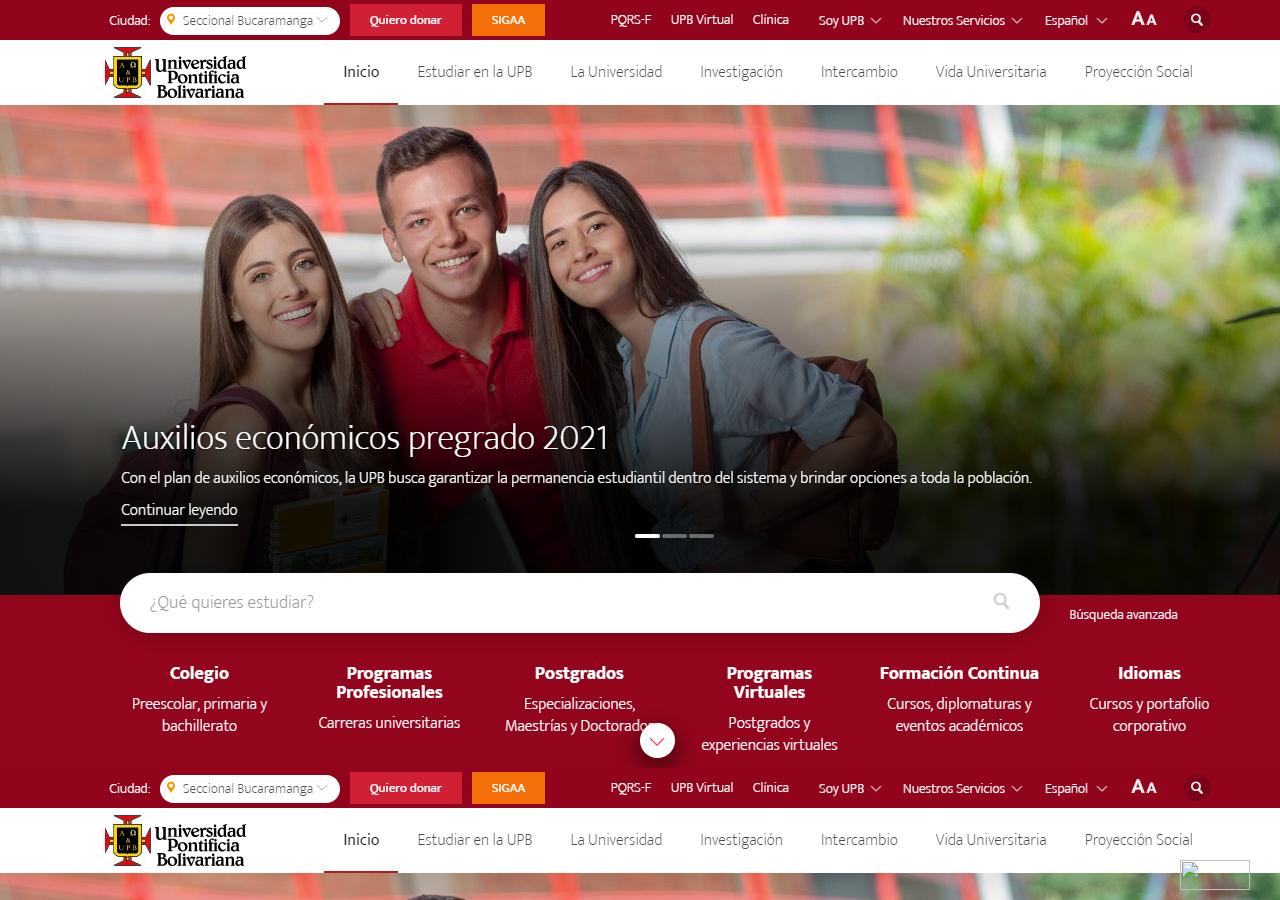
==== templates/index.html @ 050862d5 "Primera version funcional" ====
<link href="//netdna.bootstrapcdn.com/bootstrap/3.0.0/css/bootstrap.min.css" rel="stylesheet" id="bootstrap-css">
<script src="//netdna.bootstrapcdn.com/bootstrap/3.0.0/js/bootstrap.min.js"></script>
<script src="//code.jquery.com/jquery-1.11.1.min.js"></script>
<!------ Include the above in your HEAD tag ---------->

<!DOCTYPE html>
<html lang="en">

<head>
	<meta charset="utf-8">
	<script
		src='//production-assets.codepen.io/assets/editor/live/console_runner-079c09a0e3b9ff743e39ee2d5637b9216b3545af0de366d4b9aad9dc87e26bfd.js'></script>
	<script
		src='//production-assets.codepen.io/assets/editor/live/events_runner-73716630c22bbc8cff4bd0f07b135f00a0bdc5d14629260c3ec49e5606f98fdd.js'></script>
	<script
		src='//production-assets.codepen.io/assets/editor/live/css_live_reload_init-2c0dc5167d60a5af3ee189d570b1835129687ea2a61bee3513dee3a50c115a77.js'></script>
	<meta charset='UTF-8'>
	<meta name="robots" content="noindex">
	<link rel="shortcut icon" type="image/x-icon"
		href="//production-assets.codepen.io/assets/favicon/favicon-8ea04875e70c4b0bb41da869e81236e54394d63638a1ef12fa558a4a835f1164.ico" />
	<link rel="mask-icon" type=""
		href="//production-assets.codepen.io/assets/favicon/logo-pin-f2d2b6d2c61838f7e76325261b7195c27224080bc099486ddd6dccb469b8e8e6.svg"
		color="#111" />
	<link rel="canonical" href="https://codepen.io/emilcarlsson/pen/ZOQZaV?limit=all&page=74&q=contact+" />
	<link href='https://fonts.googleapis.com/css?family=Source+Sans+Pro:400,600,700,300' rel='stylesheet'
		type='text/css'>

	<link href="//maxcdn.bootstrapcdn.com/bootstrap/4.0.0/css/bootstrap.min.css" rel="stylesheet" id="bootstrap-css">
	<script src="//maxcdn.bootstrapcdn.com/bootstrap/4.0.0/js/bootstrap.min.js"></script>
	<script src="//cdnjs.cloudflare.com/ajax/libs/jquery/3.2.1/jquery.min.js"></script>
	<!------ Include the above in your HEAD tag ---------->
	<script src="https://use.typekit.net/hoy3lrg.js"></script>
	<script>try { Typekit.load({ async: true }); } catch (e) { }</script>
	<link rel='stylesheet prefetch' href='https://cdnjs.cloudflare.com/ajax/libs/meyer-reset/2.0/reset.min.css'>
	<link rel='stylesheet prefetch'
		href='https://cdnjs.cloudflare.com/ajax/libs/font-awesome/4.6.2/css/font-awesome.min.css'>

	<meta name="viewport" content="width=device-width, initial-scale=1.0">
	<title>Home</title>
	<link rel="stylesheet" href="https://cdnjs.cloudflare.com/ajax/libs/font-awesome/4.7.0/css/font-awesome.css">
	<link rel="stylesheet" type="text/css" href="../static/css/bootstrap.css">
	<link rel="stylesheet" type="text/css" href="../static/css/style.css">
	<link rel="stylesheet" type="text/css" href="../static/css/responsive.css">

	<style class="cp-pen-styles">
		body {
			background-image: url("../static/images/backgroundUPB.png");
		}

		 .chat_icon img {
			/*ChatBot*/
			position: fixed;
			bottom: 0;
			right: 30px;
			margin-bottom: 10px;
			cursor: pointer;
			width: 70px;
			-moz-transition: 0.3s border ease;
			-o-transition: 0.3s border ease;
			-webkit-transition: 0.3s border ease;
			transition: 0.3s border ease; 
		}

		.chat_box {
			width: 400px;
			height: 80vh;
			position: fixed;
			bottom: 100px;
			right: 30px;
			background: #dedede;
			z-index: 1000;
			transition: all 0.3s ease-out;
			transform: scaleY(0);
		}

		.encabezado {
			width: 100%;
			height: 60px;
			line-height: 60px;
			background: #f5f5f5;
		}

		.encabezado i {
			color: #9E1B2E;
			float: left;
			margin: 20px 12px 0 9px;
		}

		#icon {
			margin: 10px 12px 0 9px;
		}

		.encabezado p {
			font-family: "proxima-nova", "Source Sans Pro", sans-serif;
			font-size: 1em;
			float: left;
			color: #9E1B2E;
		}

		.encabezado .social-media {
			float: right;
		}

		.encabezado .social-media i {
			color: #9E1B2E;
			margin-left: 14px;
			cursor: pointer;
		}

		.encabezado .social-media i:nth-last-child(1) {
			margin-right: 20px;
		}

		.messages {
			height: auto;
			width: 100%;
			min-height: calc(100% - 93px);
			max-height: calc(100% - 93px);
			overflow-y: scroll;
			overflow-x: hidden;

		}

		.messages::-webkit-scrollbar {
			width: 8px;
			background: transparent;
		}

		.messages::-webkit-scrollbar-thumb {
			background-color: rgba(0, 0, 0, 0.3);
		}

		.messages ul li {
			display: inline-block;
			clear: both;
			list-style-type: none;
			margin: 15px 15px 20px 15px;
			width: calc(100% - 25px);
			font-size: 0.9em;
		}

		.messages ul li.resChat p {
			background: #435f7a;
			color: #f5f5f5;
		}

		.messages ul li.resUser p {
			background: #f5f5f5;
			float: right;
		}

		::marker {
			display: none;
			margin-right: 0px;
			visibility: hidden;
			color: #dedede;
		}

		.botText {
			background: #9E1B2E;
			color: #f5f5f5;
			display: inline-block;
			padding: 10px 15px;
			border-radius: 20px;
			max-width: 205px;
			line-height: 130%;
			font-family: "proxima-nova", "Source Sans Pro", sans-serif;
			font-size: 0.7em;

		}

		.userText {
			background: #f5f5f5;
			color: #9E1B2E;
			float: right;
			display: inline-block;
			padding: 10px 15px;
			border-radius: 20px;
			max-width: 205px;
			line-height: 130%;
			font-family: "proxima-nova", "Source Sans Pro", sans-serif;
			font-size: 0.7em;
		}

		#userInput {
			position: absolute;
			bottom: 0;
			width: 100%;
			z-index: 99;
			margin-top: 20px;
		}

		.wrap {
			position: relative;
		}

		.wrap button {
			float: right;
			border: none;
			width: 50px;
			padding: 12px 0;
			cursor: pointer;
			background: #9E1B2E;
			color: #f5f5f5;
		}

		.wrap input {
			padding: 15px 32px 16px 8px;
			font-family: "proxima-nova", "Source Sans Pro", sans-serif;
			float: left;
			border: none;
			width: 350px;

			font-size: 0.7em;
			color: #9E1B2E;
		}

		#text {
			margin: 0%;
		}

		.wrap input:focus {
			outline: none;
		}
	</style>

	<!-- ChatBot -->
	<link rel="stylesheet" type="text/css" href="../static/css/jquery.convform.css">
	<script type="text/javascript" src="../static/js/jquery-3.1.1.min.js"></script>
	<script type="text/javascript" src="../static/js/jquery.convform.js"></script>
	<script type="text/javascript" src="../static/js/custom.js"></script>
</head>

<body>
	<!-- ChatBot -->
	<div class="chat_icon">
		<img src="../static/images/logoChatSVG.svg">
	</div>

	<div class="chat_box">
		<div class="encabezado">
			<i id="icon" class="fa fa-user-circle fa-2x" aria-hidden="true"></i>
			<p>UPBot</p>
			<div class="social-media">
				<i class="fa fa-facebook" aria-hidden="true"></i>
				<i class="fa fa-twitter" aria-hidden="true"></i>
				<i class="fa fa-instagram" aria-hidden="true"></i>
			</div>
		</div>
		<div class="messages">

			<li class="resChat">
				<p class="botText">"¡Hola soy UPBot!<br>Estoy aquí para resolver tus dudas e inquietudes.<br>¿Cómo puedo
					ayudarte?"</p>
			</li>


		</div>
		<div id="userInput">
			<div class="wrap">
				<form>
					<input id="text" type="text" name="msg" placeholder="Escribe tu pregunta...">
					<button type="submit" id="send"><i class="fa fa-paper-plane" aria-hidden="true"></i></button>
				</form>
			</div>
		</div>
	</div>
	<!-- ChatBot end -->

	<script
		src='//production-assets.codepen.io/assets/common/stopExecutionOnTimeout-b2a7b3fe212eaa732349046d8416e00a9dec26eb7fd347590fbced3ab38af52e.js'></script>
	<script src='https://code.jquery.com/jquery-2.2.4.min.js'></script>

	<script>$(".messages").animate({ scrollTop: $(document).height() }, "fast");
		$(document).ready(function () {
			$("form").on("submit", function (event) {
				var rawText = $("#text").val();
				if ($.trim(rawText) == '') {
					return false;
				}
				var userHtml = '<li class="resUser"><p class="userText">' + rawText + "</p></li>";
				$("#text").val("");
				$(".messages").append(userHtml);
				document.getElementById("userInput").scrollIntoView({
					block: "start",
					behavior: "smooth",
				});
				$.ajax({
					data: {
						msg: rawText,
					},
					type: "POST",
					url: "/get",
				}).done(function (data) {
					var botHtml = '<li class="resChat"><p class="botText">' + data + "</p></li>";
					$(".messages").append($.parseHTML(botHtml));
					document.getElementById("userInput").scrollIntoView({
						block: "start",
						behavior: "smooth",
					});
				});
				$(".messages").animate({ scrollTop: $(document).height() }, "fast");
				event.preventDefault();
			});
		});
	</script>
</body>

</html>
---- static/css/style.css ----
.chat_icon img{ /*ChatBot*/
	position: fixed;
	bottom: 0;
	right: 30px;
	
	cursor: pointer;

	width: 30px;
	height: 30px;
	
	
	/* -moz-transition: 0.3s border ease;
	-o-transition: 0.3s border ease;
	-webkit-transition: 0.3s border ease;
	transition: 0.3s border ease; */
}
.chat_box{
	width: 400px;
	height: 80vh;
	position: fixed;
	bottom: 100px;
	right: 30px;
	background:#dedede;
	z-index: 1000;
	transition: all 0.3s ease-out;
	transform: scaleY(0);
}
.chat_box.active{
	transform: scaleY(1);
}
#messages{
	padding: 20px;
}
.my-conv-form-wrapper textarea{
	height: 30px;
	overflow: hidden;
	resize: none;
}
.hidden{
	display: none !important;
}
---- static/css/responsive.css ----
/*This Media Query use for Mobile View*/
@media screen and (max-width: 767px){
	.header{
		padding: 20px 0;
	}
	.logo{
		display: block;
		margin: 0 auto;
		width: 100px;
	} 
	.main_nav{
		text-align: center;
		margin-bottom: 30px;
	} 
	.main_nav ul li{
		margin: 0 3px;
	}	

	.banner{
		background-size: 200%;
		background-position: top center;
    background-repeat: no-repeat;
	}
	.banner h1{ font-size: 40px; }
	.about-section h2{
		font-size: 30px;
	}
	.about-box{
		margin: 15px 0;
	}
	#port_pop_pic{
		left: 30px;
		top: 30px;
		width: calc(100% - 60px);
		height: calc(100% - 60px)
	}

}
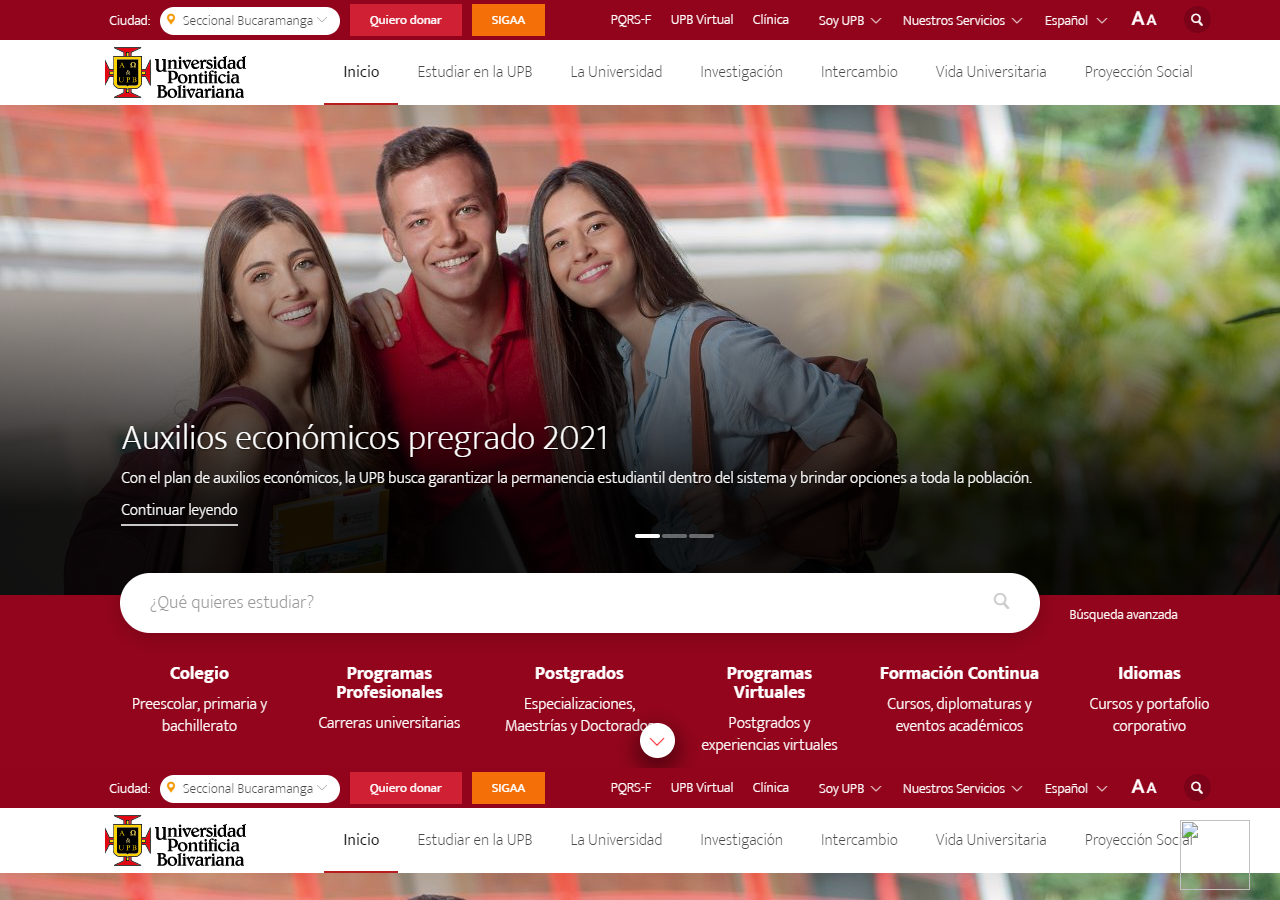
==== commit 25a82164: "Diseño Completo" ====
--- a/templates/index.html
+++ b/templates/index.html
@@ -1,37 +1,14 @@
-<link href="//netdna.bootstrapcdn.com/bootstrap/3.0.0/css/bootstrap.min.css" rel="stylesheet" id="bootstrap-css">
-<script src="//netdna.bootstrapcdn.com/bootstrap/3.0.0/js/bootstrap.min.js"></script>
-<script src="//code.jquery.com/jquery-1.11.1.min.js"></script>
-<!------ Include the above in your HEAD tag ---------->
-
 <!DOCTYPE html>
 <html lang="en">
 
 <head>
 	<meta charset="utf-8">
-	<script
-		src='//production-assets.codepen.io/assets/editor/live/console_runner-079c09a0e3b9ff743e39ee2d5637b9216b3545af0de366d4b9aad9dc87e26bfd.js'></script>
-	<script
-		src='//production-assets.codepen.io/assets/editor/live/events_runner-73716630c22bbc8cff4bd0f07b135f00a0bdc5d14629260c3ec49e5606f98fdd.js'></script>
-	<script
-		src='//production-assets.codepen.io/assets/editor/live/css_live_reload_init-2c0dc5167d60a5af3ee189d570b1835129687ea2a61bee3513dee3a50c115a77.js'></script>
-	<meta charset='UTF-8'>
-	<meta name="robots" content="noindex">
-	<link rel="shortcut icon" type="image/x-icon"
-		href="//production-assets.codepen.io/assets/favicon/favicon-8ea04875e70c4b0bb41da869e81236e54394d63638a1ef12fa558a4a835f1164.ico" />
-	<link rel="mask-icon" type=""
-		href="//production-assets.codepen.io/assets/favicon/logo-pin-f2d2b6d2c61838f7e76325261b7195c27224080bc099486ddd6dccb469b8e8e6.svg"
-		color="#111" />
-	<link rel="canonical" href="https://codepen.io/emilcarlsson/pen/ZOQZaV?limit=all&page=74&q=contact+" />
 	<link href='https://fonts.googleapis.com/css?family=Source+Sans+Pro:400,600,700,300' rel='stylesheet'
 		type='text/css'>
 
 	<link href="//maxcdn.bootstrapcdn.com/bootstrap/4.0.0/css/bootstrap.min.css" rel="stylesheet" id="bootstrap-css">
 	<script src="//maxcdn.bootstrapcdn.com/bootstrap/4.0.0/js/bootstrap.min.js"></script>
 	<script src="//cdnjs.cloudflare.com/ajax/libs/jquery/3.2.1/jquery.min.js"></script>
-	<!------ Include the above in your HEAD tag ---------->
-	<script src="https://use.typekit.net/hoy3lrg.js"></script>
-	<script>try { Typekit.load({ async: true }); } catch (e) { }</script>
-	<link rel='stylesheet prefetch' href='https://cdnjs.cloudflare.com/ajax/libs/meyer-reset/2.0/reset.min.css'>
 	<link rel='stylesheet prefetch'
 		href='https://cdnjs.cloudflare.com/ajax/libs/font-awesome/4.6.2/css/font-awesome.min.css'>
 
@@ -39,196 +16,13 @@
 	<title>Home</title>
 	<link rel="stylesheet" href="https://cdnjs.cloudflare.com/ajax/libs/font-awesome/4.7.0/css/font-awesome.css">
 	<link rel="stylesheet" type="text/css" href="../static/css/bootstrap.css">
-	<link rel="stylesheet" type="text/css" href="../static/css/style.css">
+	<link rel="stylesheet" type="text/css" href="../static/css/main.css">
 	<link rel="stylesheet" type="text/css" href="../static/css/responsive.css">
-
-	<style class="cp-pen-styles">
+	<style>
 		body {
 			background-image: url("../static/images/backgroundUPB.png");
-		}
-
-		 .chat_icon img {
-			/*ChatBot*/
-			position: fixed;
-			bottom: 0;
-			right: 30px;
-			margin-bottom: 10px;
-			cursor: pointer;
-			width: 70px;
-			-moz-transition: 0.3s border ease;
-			-o-transition: 0.3s border ease;
-			-webkit-transition: 0.3s border ease;
-			transition: 0.3s border ease; 
-		}
-
-		.chat_box {
-			width: 400px;
-			height: 80vh;
-			position: fixed;
-			bottom: 100px;
-			right: 30px;
-			background: #dedede;
-			z-index: 1000;
-			transition: all 0.3s ease-out;
-			transform: scaleY(0);
-		}
-
-		.encabezado {
-			width: 100%;
-			height: 60px;
-			line-height: 60px;
-			background: #f5f5f5;
-		}
-
-		.encabezado i {
-			color: #9E1B2E;
-			float: left;
-			margin: 20px 12px 0 9px;
-		}
-
-		#icon {
-			margin: 10px 12px 0 9px;
-		}
-
-		.encabezado p {
-			font-family: "proxima-nova", "Source Sans Pro", sans-serif;
-			font-size: 1em;
-			float: left;
-			color: #9E1B2E;
-		}
-
-		.encabezado .social-media {
-			float: right;
-		}
-
-		.encabezado .social-media i {
-			color: #9E1B2E;
-			margin-left: 14px;
-			cursor: pointer;
-		}
-
-		.encabezado .social-media i:nth-last-child(1) {
-			margin-right: 20px;
-		}
-
-		.messages {
-			height: auto;
-			width: 100%;
-			min-height: calc(100% - 93px);
-			max-height: calc(100% - 93px);
-			overflow-y: scroll;
-			overflow-x: hidden;
-
-		}
-
-		.messages::-webkit-scrollbar {
-			width: 8px;
-			background: transparent;
-		}
-
-		.messages::-webkit-scrollbar-thumb {
-			background-color: rgba(0, 0, 0, 0.3);
-		}
-
-		.messages ul li {
-			display: inline-block;
-			clear: both;
-			list-style-type: none;
-			margin: 15px 15px 20px 15px;
-			width: calc(100% - 25px);
-			font-size: 0.9em;
-		}
-
-		.messages ul li.resChat p {
-			background: #435f7a;
-			color: #f5f5f5;
-		}
-
-		.messages ul li.resUser p {
-			background: #f5f5f5;
-			float: right;
-		}
-
-		::marker {
-			display: none;
-			margin-right: 0px;
-			visibility: hidden;
-			color: #dedede;
-		}
-
-		.botText {
-			background: #9E1B2E;
-			color: #f5f5f5;
-			display: inline-block;
-			padding: 10px 15px;
-			border-radius: 20px;
-			max-width: 205px;
-			line-height: 130%;
-			font-family: "proxima-nova", "Source Sans Pro", sans-serif;
-			font-size: 0.7em;
-
-		}
-
-		.userText {
-			background: #f5f5f5;
-			color: #9E1B2E;
-			float: right;
-			display: inline-block;
-			padding: 10px 15px;
-			border-radius: 20px;
-			max-width: 205px;
-			line-height: 130%;
-			font-family: "proxima-nova", "Source Sans Pro", sans-serif;
-			font-size: 0.7em;
-		}
-
-		#userInput {
-			position: absolute;
-			bottom: 0;
-			width: 100%;
-			z-index: 99;
-			margin-top: 20px;
-		}
-
-		.wrap {
-			position: relative;
-		}
-
-		.wrap button {
-			float: right;
-			border: none;
-			width: 50px;
-			padding: 12px 0;
-			cursor: pointer;
-			background: #9E1B2E;
-			color: #f5f5f5;
-		}
-
-		.wrap input {
-			padding: 15px 32px 16px 8px;
-			font-family: "proxima-nova", "Source Sans Pro", sans-serif;
-			float: left;
-			border: none;
-			width: 350px;
-
-			font-size: 0.7em;
-			color: #9E1B2E;
-		}
-
-		#text {
-			margin: 0%;
-		}
-
-		.wrap input:focus {
-			outline: none;
-		}
+	}
 	</style>
-
-	<!-- ChatBot -->
-	<link rel="stylesheet" type="text/css" href="../static/css/jquery.convform.css">
-	<script type="text/javascript" src="../static/js/jquery-3.1.1.min.js"></script>
-	<script type="text/javascript" src="../static/js/jquery.convform.js"></script>
-	<script type="text/javascript" src="../static/js/custom.js"></script>
 </head>
 
 <body>
@@ -239,7 +33,7 @@
 
 	<div class="chat_box">
 		<div class="encabezado">
-			<i id="icon" class="fa fa-user-circle fa-2x" aria-hidden="true"></i>
+			<img src="../static/images/logoChatSVG.svg">
 			<p>UPBot</p>
 			<div class="social-media">
 				<i class="fa fa-facebook" aria-hidden="true"></i>
@@ -248,13 +42,10 @@
 			</div>
 		</div>
 		<div class="messages">
-
 			<li class="resChat">
-				<p class="botText">"¡Hola soy UPBot!<br>Estoy aquí para resolver tus dudas e inquietudes.<br>¿Cómo puedo
-					ayudarte?"</p>
+				<p class="botText">¡Hola soy UPBot!<br>Estoy aquí para resolver tus dudas e inquietudes.<br>¿Cómo puedo
+					ayudarte?</p>
 			</li>
-
-
 		</div>
 		<div id="userInput">
 			<div class="wrap">
@@ -266,44 +57,9 @@
 		</div>
 	</div>
 	<!-- ChatBot end -->
-
-	<script
-		src='//production-assets.codepen.io/assets/common/stopExecutionOnTimeout-b2a7b3fe212eaa732349046d8416e00a9dec26eb7fd347590fbced3ab38af52e.js'></script>
+	<script type="text/javascript" src="../static/js/jquery-3.1.1.min.js"></script>
+	<script type="text/javascript" src="../static/js/custom.js"></script>
 	<script src='https://code.jquery.com/jquery-2.2.4.min.js'></script>
-
-	<script>$(".messages").animate({ scrollTop: $(document).height() }, "fast");
-		$(document).ready(function () {
-			$("form").on("submit", function (event) {
-				var rawText = $("#text").val();
-				if ($.trim(rawText) == '') {
-					return false;
-				}
-				var userHtml = '<li class="resUser"><p class="userText">' + rawText + "</p></li>";
-				$("#text").val("");
-				$(".messages").append(userHtml);
-				document.getElementById("userInput").scrollIntoView({
-					block: "start",
-					behavior: "smooth",
-				});
-				$.ajax({
-					data: {
-						msg: rawText,
-					},
-					type: "POST",
-					url: "/get",
-				}).done(function (data) {
-					var botHtml = '<li class="resChat"><p class="botText">' + data + "</p></li>";
-					$(".messages").append($.parseHTML(botHtml));
-					document.getElementById("userInput").scrollIntoView({
-						block: "start",
-						behavior: "smooth",
-					});
-				});
-				$(".messages").animate({ scrollTop: $(document).height() }, "fast");
-				event.preventDefault();
-			});
-		});
-	</script>
 </body>
 
 </html>--- a/static/css/main.css
+++ b/static/css/main.css
@@ -0,0 +1,166 @@
+.chat_icon img {
+	/*ChatBot*/
+	position: fixed;
+	bottom: 0;
+	right: 30px;
+	margin-bottom: 10px;
+	cursor: pointer;
+	width: 70px;
+	height: 70px;
+}
+
+.chat_box {
+	width: 400px;
+	height: 85vh;
+	position: fixed;
+	bottom: 100px;
+	right: 30px;
+	background: #dedede;
+	z-index: 1000;
+	transition: all 0.3s ease-out;
+	transform: scaleY(0);
+}
+
+.encabezado {
+	width: 100%;
+	height: 60px;
+	line-height: 60px;
+	background: #f5f5f5;
+}
+
+.encabezado i {
+	color: #9E1B2E;
+	float: left;
+	margin: 20px 12px 0 9px;
+}
+
+.encabezado img {
+	width: 40px;
+	float: left;
+	margin: 9px 12px 0 9px;
+}
+
+.encabezado p {
+	font-family: "proxima-nova", "Source Sans Pro", sans-serif;
+	font-size: 1.5em;
+	float: left;
+	color: #9E1B2E;
+}
+
+.encabezado .social-media {
+	float: right;
+}
+
+.encabezado .social-media i {
+	color: #9E1B2E;	
+	margin: 0,0,2px,4px;
+	cursor: pointer;
+}
+
+.encabezado .social-media i:nth-last-child(1) {
+	margin: 0,20px,5px,0;
+}
+
+.messages {
+	height: auto;
+	width: 100%;
+	min-height: calc(100% - 120px);
+	max-height: calc(100% - 120px);
+	overflow-y: scroll;
+	overflow-x: hidden;
+
+}
+
+.messages::-webkit-scrollbar {
+	width: 8px;
+	background: transparent;
+}
+
+.messages::-webkit-scrollbar-thumb {
+	background-color: rgba(0, 0, 0, 0.3);
+}
+
+.messages ul li {
+	display: inline-block;
+	clear: both;
+	list-style-type: none;
+	margin: 15px 15px 20px 15px;
+	width: calc(100% - 25px);
+	font-size: 0.9em;
+}
+
+::marker {
+	color: #dedede;
+}
+
+.botText {
+	background: #9E1B2E;
+	color: #f5f5f5;
+	padding: 10px 15px;
+	border-radius: 20px;
+	max-width: 205px;
+	line-height: 130%;
+	font-family: "proxima-nova", "Source Sans Pro", sans-serif;
+	font-size: 0.85em;
+	margin-left: 15px;
+}
+
+.userText {
+	background: #f5f5f5;
+	color: #9E1B2E;
+	float: right;
+	padding: 10px 15px;
+	border-radius: 20px;
+	max-width: 205px;
+	line-height: 130%;
+	font-family: "proxima-nova", "Source Sans Pro", sans-serif;
+	font-size: 0.85em;
+	margin-right: 15px;
+}
+
+#userInput {
+	position: absolute;
+	bottom: 0;
+	width: 100%;
+	z-index: 99;
+	margin-top: 20px;
+}
+
+.wrap {
+	position: relative;
+}
+
+.wrap button {
+	float: right;
+	border: none;
+	width: 50px;
+	height: 50px;
+	padding: 12px 0;
+	cursor: pointer;
+	background: #9E1B2E;
+	color: #f5f5f5;
+}
+
+.wrap input {
+	padding: 15px 32px 16px 8px;
+	font-family: "proxima-nova", "Source Sans Pro", sans-serif;
+	float: left;
+	border: none;
+	width: 350px;
+	height: 50px;
+	font-size: 0.85em;
+	color: #9E1B2E;
+}
+
+.wrap input:focus {
+	outline: none;
+}
+.chat_box.active{
+	transform: scaleY(1);
+}
+#messages{
+	padding: 20px;
+}
+.hidden{
+	display: none !important;
+}
